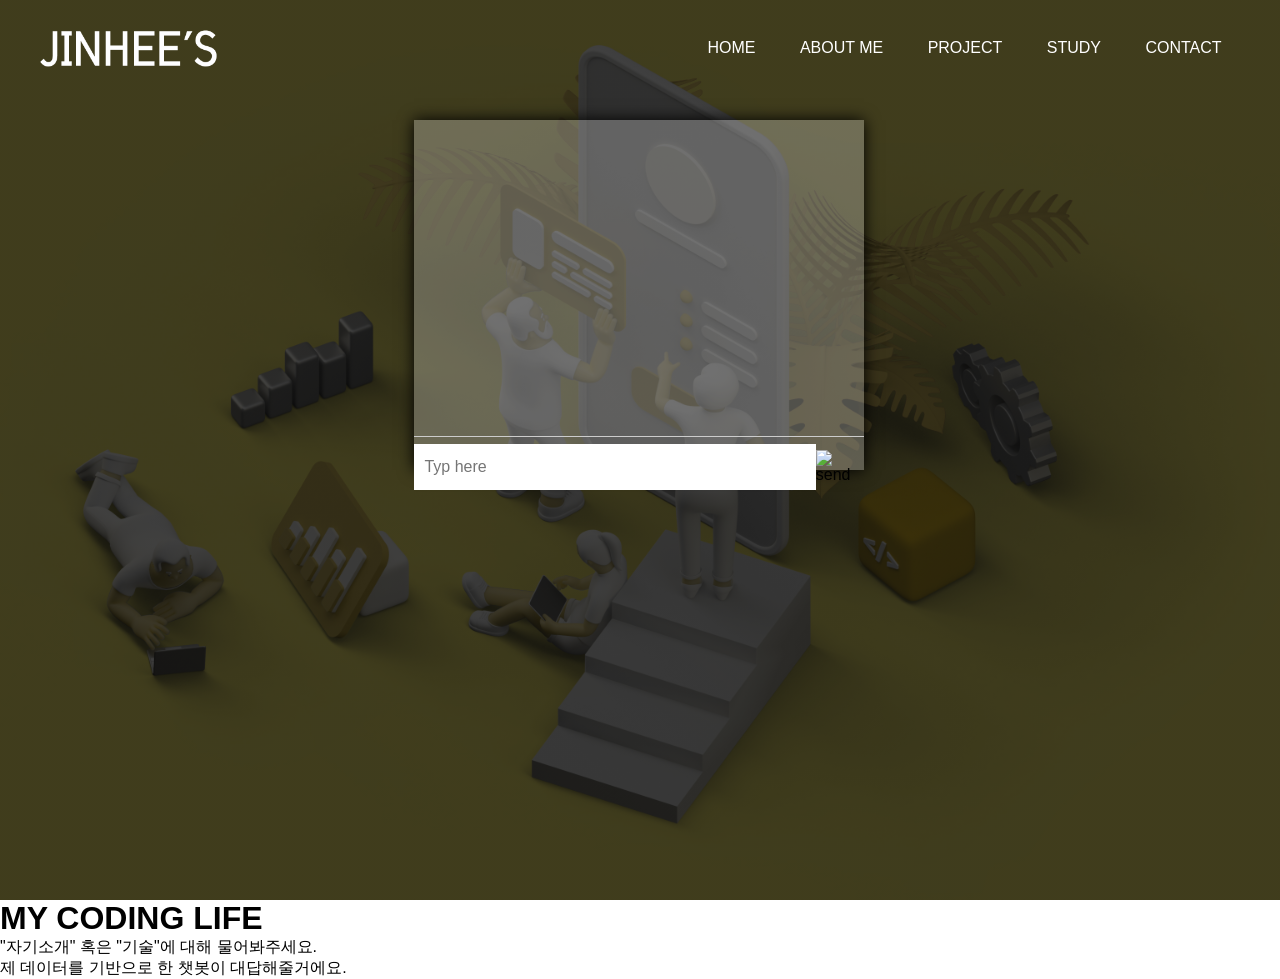
==== index.html @ d4c91d7c "Update index.html" ====
<html lang="en">
<head>
    <meta charset="UTF-8">
    <meta http-equiv="X-UA-Compatible" content="IE=edge">
    <meta name="viewport" content="width=device-width, initial-scale=1.0">
    <title>jinhee's Portfolio</title>
    <link rel="stylesheet" href="/css/style.css">
</head>
<body>
    <header>
        <div class="banner">
            <div class="navBar">
                <img src="/ima/logo.png" class="logo">
                <ul>
                    <li><a href = "https://wlsl6569.github.io/">Home</a></li>
                    <li><a href = "/html/AboutMe.html">About me</a></li>
                    <li><a href = "/html/Project.html">Project</a></li>
                    <li><a href = "">Study</a></li>
                    <li><a href = "https://www.linkedin.com/in/jinhee-jeon-2a186a271/">Contact</a></li>
                </ul>
            </div>
    </header>
      


    <main>
        <h1>MY CODING LIFE</h1>
        <p>"자기소개" 혹은 "기술"에 대해 물어봐주세요.<br/> 제 데이터를 기반으로 한 챗봇이 대답해줄거에요.</p>

          <div class="chatbot-a">     
                     <script src="/chatbot/response.js" defer></script>
                      <script src="/chatbot/app.js" defer></script>
             <div class="container">
                <div class="chat-body" word-break:normal ></div>
               <div class="chat-input">
                  <div class="input-sec">
                    <input type="text" id="txtInput" placeholder="Typ here" autofocus />
                 </div>
                 <div class="send">
                   <img src="images/send.svg" alt="send" />
                  </div>
                </div>
              </div>
            </div>   

                </div>

            </div>
    </main>
    <footer>
    </footer>

</body>
</html>
---- css/style.css ----
*{
    margin: 0;
    padding: 0;
    font-family: 'Poppins', sans-serif;
}
.banner{
    background-image:linear-gradient(rgba(0,0,0,0.75),rgba(0,0,0,0.75)),url(/ima/background.jpeg);
    background-size: cover;
    background-position: center;
    height: 100vh;
    width: 100%;
}
.navbar{
    width: 94%;
    margin: auto;
    padding: 2% 0;
    display: flex;
    align-items: center;
    justify-content: space-between;
}
.logo{
    width: 15%;
    cursor: pointer;
    height: auto;
    
}
.navbar ul li{
    display: inline-block;
    list-style: none;
    margin: 0 20px;
    position:relative;
}
.navbar ul li a{
    text-decoration: none;
    color: #fff;
    text-transform: uppercase;
}

/*맨 아랫줄 */
.navbar ul li::after {     
    content: '';
    width: 0px;
    height: 2.66px;
    background: #009688;
    position: absolute;
    left: 0;
    bottom: -20%;
    transition: 0.5s;
}
.navbar ul li:hover::after {     
    width: 100%;
}
.content{
    width: 100%;
    position: absolute;
    top: 50%;
    transform: translateY(-50%);
    text-align: center;
    color: #fff;
  
}
.content h1{
    font-size: 3rem;
    position: absolute;
    top: -50px; left: 48%;
    margin: -150px 0px 0px -180px;
    color: transparent;
    -webkit-text-stroke:1px #fff;
    background: url(/ima/lines.png);
    -webkit-background-clip : text;
    background-position: 0 0;
    animation: back 20s linear infinite;
}

@keyframes back{
    100%{
        background-position: 2000px 0;
    }
}

.content p{
    font-size: 1rem;
    position: absolute;
    top: 400px; left: 50%;
    margin: -150px 0px 0px -180px;
    line-height: 1.5;

}



.chabot-a{position: absolute;
left: 50%;}




.container {
    height: 350px;
    width: 450px;
    background: var(--light-color);
    background-color: rgba(255, 255, 255, 0.25);
    position: absolute;
    top: 30%; left: 48%;
    margin: -150px 0px 0px -200px;
    box-shadow: 0px 0px 15px 0px black;
  }
  .chat-header {
    height: 00px;
    display: flex;
    align-items: center;
    padding: 0px 30px;
    background-color: #0652c0;
    color: var(--light-color);
    font-size: 1.5rem;
  }
  
 
  .chat-body {
    height: 300px;
    display: flex;
    flex-direction: column;
    padding: 8px 10px;
    align-items: flex-end;
    overflow-y:scroll;
 
  }
  .chat-input {
    height: 60px;
    display: flex;
    align-items: center;
    border-top: 1px solid #ccc;
  }
  .input-sec {
    flex: 9;
  }
  .send {
    flex: 1;
    padding-right: 4px;
  }
  #txtInput {
    line-height: 30px;
    padding: 8px 10px;
    border: none;
    outline: none;
    caret-color: black;
    font-size: 1rem;
    width: 100%;
  }
  
  .chatbot-message,
  .user-message {
    padding: 8px;
    width: auto;
    background: #ccc;
    margin: 5px;
    width: max-content;
    border-radius: 10px 3px 10px 10px;
    word-break:break-all; 
    overflow-wrap: break-word;
    
  }
  .chatbot-message {
    width: auto;
    background: #0652c0;
    color: var(--light-color);
    align-self: flex-start;
    border-radius: 10px 10px 3px 10px;
    word-break:break-all; 
    overflow-wrap: break-word;
  }
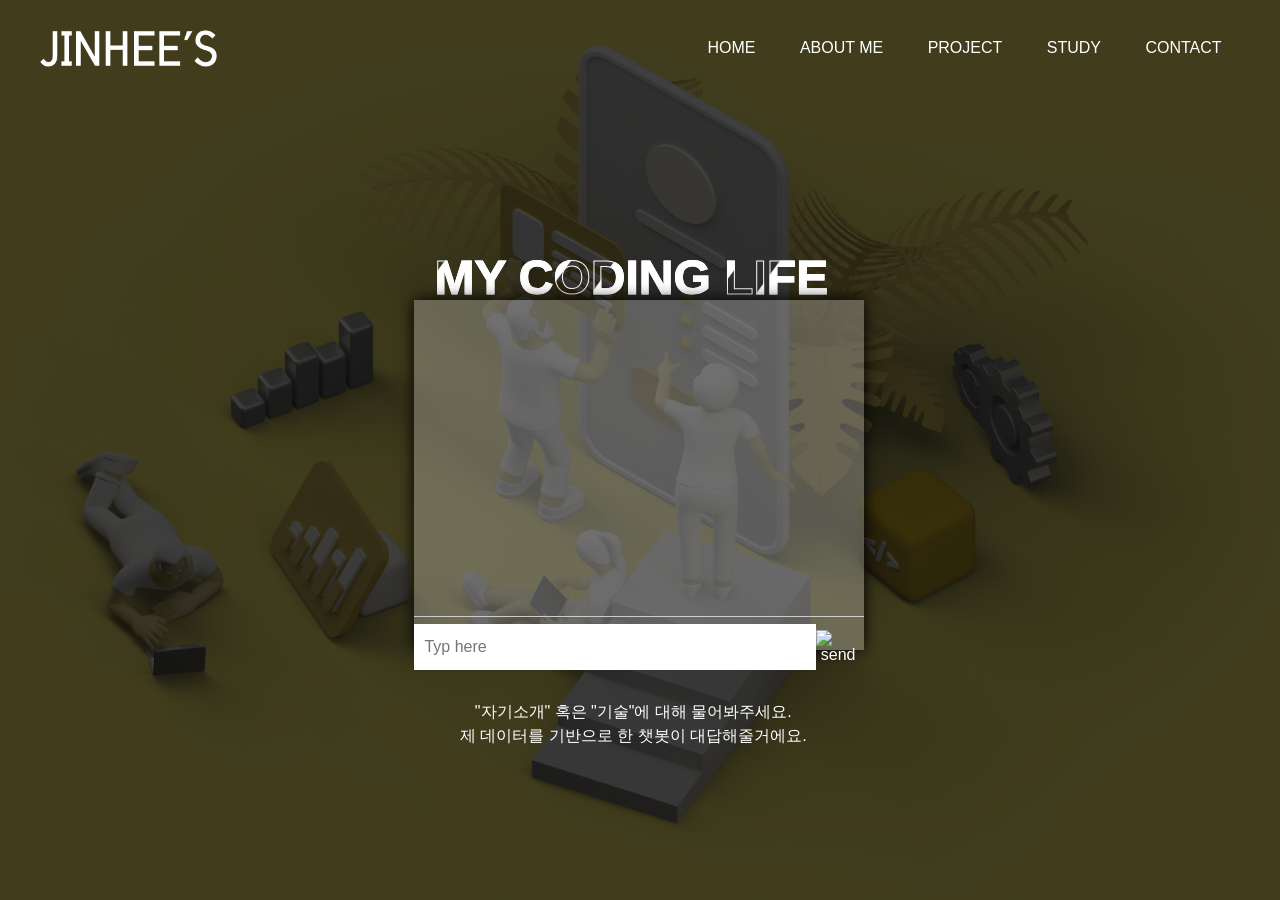
==== commit a4e69385: "Update index.html" ====
--- a/index.html
+++ b/index.html
@@ -7,7 +7,8 @@
     <link rel="stylesheet" href="/css/style.css">
 </head>
 <body>
-    <header>
+
+    <div class="site_top">
         <div class="banner">
             <div class="navBar">
                 <img src="/ima/logo.png" class="logo">
@@ -19,36 +20,30 @@
                     <li><a href = "https://www.linkedin.com/in/jinhee-jeon-2a186a271/">Contact</a></li>
                 </ul>
             </div>
-    </header>
-      
+            <div class="content">
+                <h1>MY CODING LIFE</h1>
+                <p>"자기소개" 혹은 "기술"에 대해 물어봐주세요.<br/> 제 데이터를 기반으로 한 챗봇이 대답해줄거에요.</p>
 
 
-    <main>
-        <h1>MY CODING LIFE</h1>
-        <p>"자기소개" 혹은 "기술"에 대해 물어봐주세요.<br/> 제 데이터를 기반으로 한 챗봇이 대답해줄거에요.</p>
+                <div class="chatbot-a">     
+                            <script src="/chatbot/response.js" defer></script>
+                            <script src="/chatbot/app.js" defer></script>
+                    <div class="container">
+                        <div class="chat-body" word-break:normal ></div>
+                    <div class="chat-input">
+                        <div class="input-sec">
+                            <input type="text" id="txtInput" placeholder="Typ here" autofocus />
+                        </div>
+                        <div class="send">
+                        <img src="images/send.svg" alt="send" />
+                        </div>
+                        </div>
+                    </div>
+                </div>   
+            </div>
 
-          <div class="chatbot-a">     
-                     <script src="/chatbot/response.js" defer></script>
-                      <script src="/chatbot/app.js" defer></script>
-             <div class="container">
-                <div class="chat-body" word-break:normal ></div>
-               <div class="chat-input">
-                  <div class="input-sec">
-                    <input type="text" id="txtInput" placeholder="Typ here" autofocus />
-                 </div>
-                 <div class="send">
-                   <img src="images/send.svg" alt="send" />
-                  </div>
-                </div>
-              </div>
-            </div>   
-
-                </div>
-
-            </div>
-    </main>
-    <footer>
-    </footer>
+        </div>
+    </div>
 
 </body>
-</html>
+</html>  
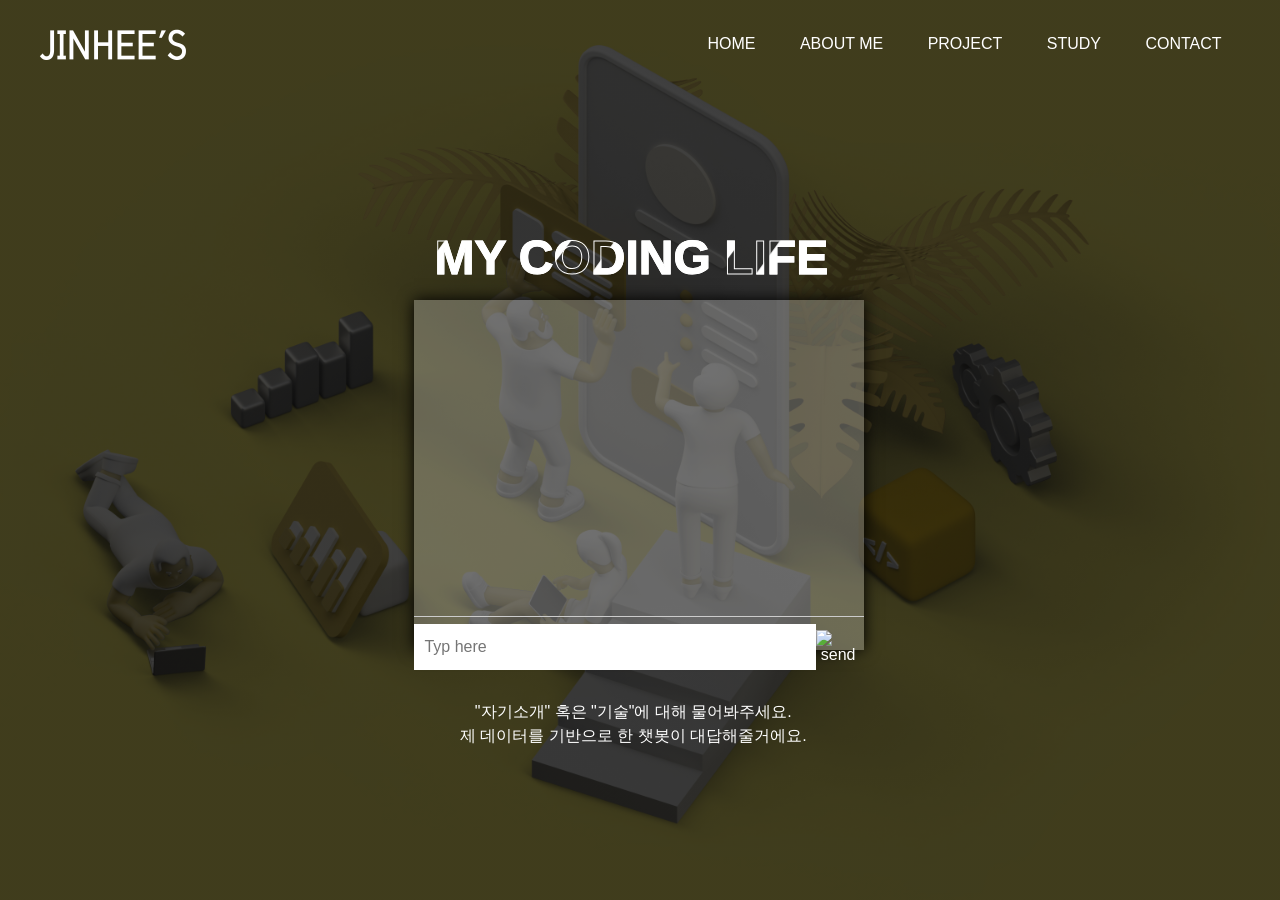
==== commit de6aea75: "Update index.html" ====
--- a/index.html
+++ b/index.html
@@ -16,7 +16,7 @@
                     <li><a href = "https://wlsl6569.github.io/">Home</a></li>
                     <li><a href = "/html/AboutMe.html">About me</a></li>
                     <li><a href = "/html/Project.html">Project</a></li>
-                    <li><a href = "">Study</a></li>
+                    <li><a href = "https://flannel-albatross-a49.notion.site/Learning-AI-989d74ce3a8a41ae9fb725b1cf384684">Study</a></li>
                     <li><a href = "https://www.linkedin.com/in/jinhee-jeon-2a186a271/">Contact</a></li>
                 </ul>
             </div>
--- a/css/style.css
+++ b/css/style.css
@@ -19,7 +19,7 @@
     justify-content: space-between;
 }
 .logo{
-    width: 15%;
+    width: 150px;
     cursor: pointer;
     height: auto;
     
@@ -29,6 +29,7 @@
     list-style: none;
     margin: 0 20px;
     position:relative;
+
 }
 .navbar ul li a{
     text-decoration: none;
@@ -70,6 +71,7 @@
     -webkit-background-clip : text;
     background-position: 0 0;
     animation: back 20s linear infinite;
+    transform: translate(0px,-20px);
 }
 
 @keyframes back{
@@ -169,3 +171,28 @@
     word-break:break-all; 
     overflow-wrap: break-word;
   } 
+
+  @media screen and (max-width: 768px) {
+
+    .content h1{
+        font-size: 1.5rem;
+        transform: translate(40%, 0%);}
+    .container {
+        height: 300px;
+        width: 300px;
+        position: absolute;
+        transform: translate(20%, 0%);
+    }
+    .navbar ul li {font-size: 0.5rem;
+    }
+    .content p {
+        transform: translate(8%,0%);
+    }
+    
+    
+}
+    @media screen and (max-height: 400px) {
+    .container, .content h1, .content p {
+        display: none;
+    }
+}
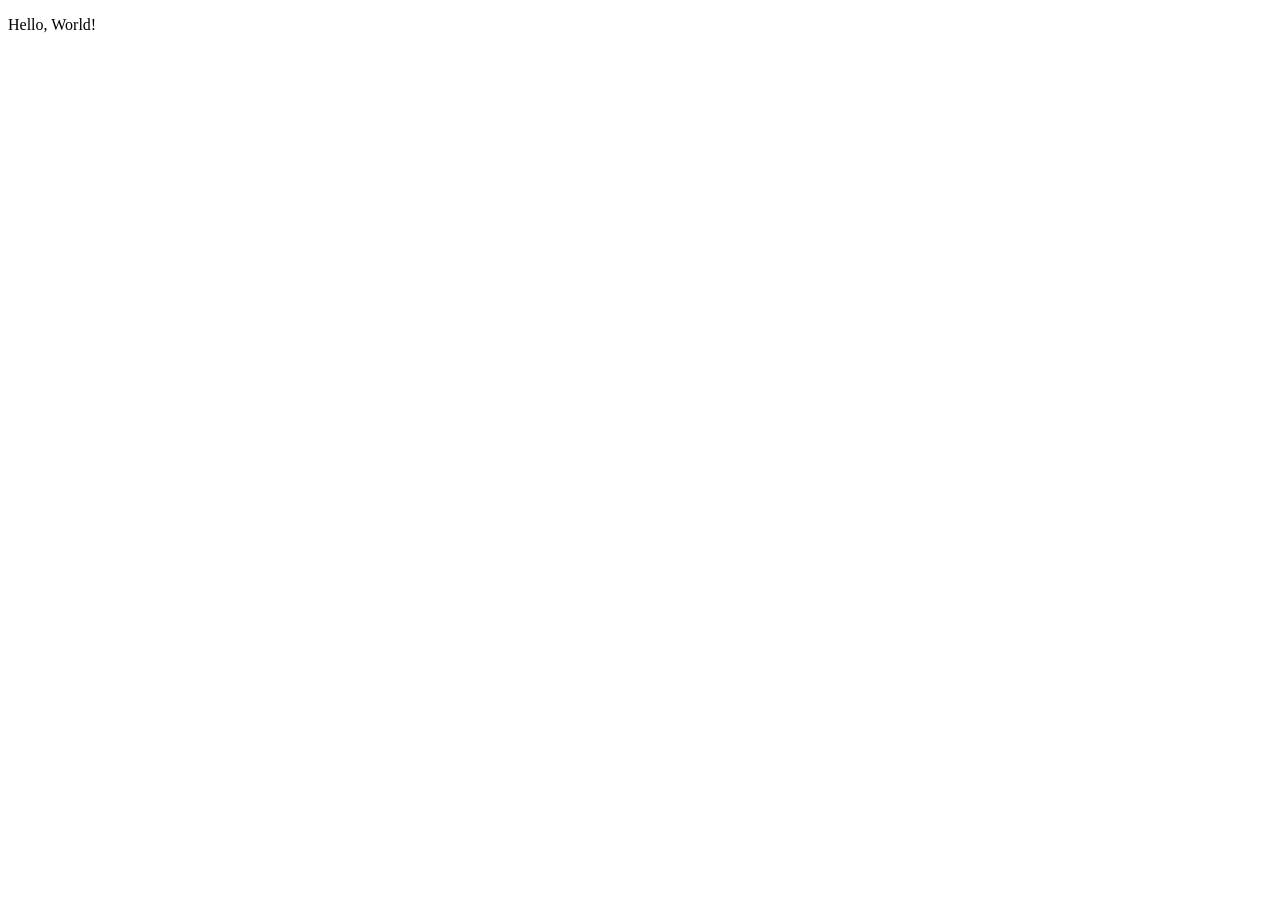
==== commit be71c7bc: "Add files via upload" ====
--- a/index.html
+++ b/index.html
@@ -1,49 +1,12 @@
-<html lang="en">
-<head>
-    <meta charset="UTF-8">
-    <meta http-equiv="X-UA-Compatible" content="IE=edge">
-    <meta name="viewport" content="width=device-width, initial-scale=1.0">
-    <title>jinhee's Portfolio</title>
-    <link rel="stylesheet" href="/css/style.css">
-</head>
-<body>
-
-    <div class="site_top">
-        <div class="banner">
-            <div class="navBar">
-                <img src="/ima/logo.png" class="logo">
-                <ul>
-                    <li><a href = "https://wlsl6569.github.io/">Home</a></li>
-                    <li><a href = "/html/AboutMe.html">About me</a></li>
-                    <li><a href = "/html/Project.html">Project</a></li>
-                    <li><a href = "https://flannel-albatross-a49.notion.site/Learning-AI-989d74ce3a8a41ae9fb725b1cf384684">Study</a></li>
-                    <li><a href = "https://www.linkedin.com/in/jinhee-jeon-2a186a271/">Contact</a></li>
-                </ul>
-            </div>
-            <div class="content">
-                <h1>MY CODING LIFE</h1>
-                <p>"자기소개" 혹은 "기술"에 대해 물어봐주세요.<br/> 제 데이터를 기반으로 한 챗봇이 대답해줄거에요.</p>
-
-
-                <div class="chatbot-a">     
-                            <script src="/chatbot/response.js" defer></script>
-                            <script src="/chatbot/app.js" defer></script>
-                    <div class="container">
-                        <div class="chat-body" word-break:normal ></div>
-                    <div class="chat-input">
-                        <div class="input-sec">
-                            <input type="text" id="txtInput" placeholder="Typ here" autofocus />
-                        </div>
-                        <div class="send">
-                        <img src="images/send.svg" alt="send" />
-                        </div>
-                        </div>
-                    </div>
-                </div>   
-            </div>
-
-        </div>
-    </div>
-
-</body>
-</html>  
+<!DOCTYPE html>
+<html lang="en">
+<head>
+	<meta charset="UTF-8">
+	<meta http-equiv="X-UA-Compatible" content="IE=edge">
+	<meta name="viewport" content="width=device-width, initial-scale=1.0">
+	<title>Portfolio</title>
+</head>
+<body>
+  <p>Hello, World!</p>
+</body>
+</html>
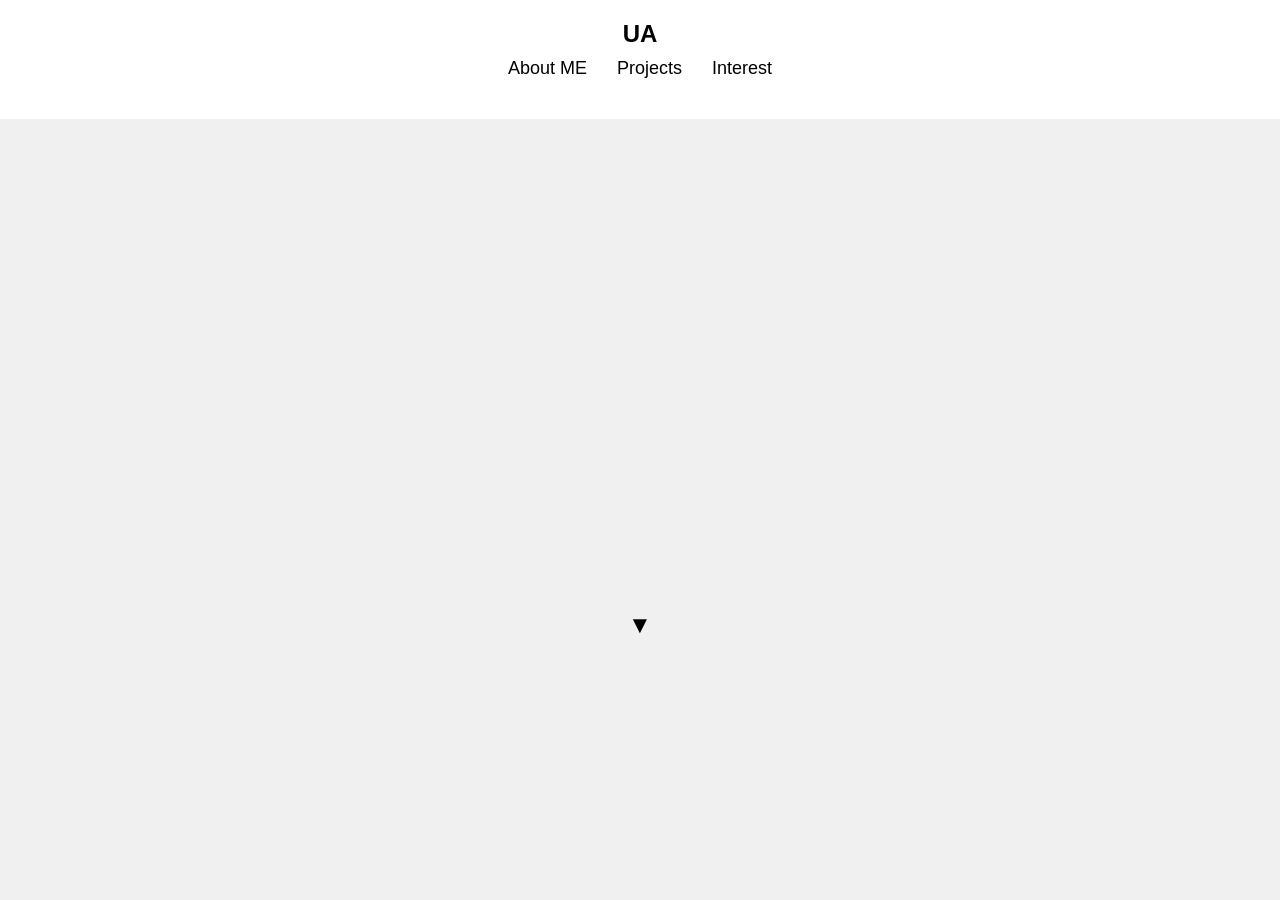
==== commit d0ac865c: "Update index.html" ====
--- a/index.html
+++ b/index.html
@@ -1,12 +1,75 @@
 <!DOCTYPE html>
 <html lang="en">
 <head>
-	<meta charset="UTF-8">
-	<meta http-equiv="X-UA-Compatible" content="IE=edge">
-	<meta name="viewport" content="width=device-width, initial-scale=1.0">
-	<title>Portfolio</title>
+    <meta charset="UTF-8">
+    <meta name="viewport" content="width=device-width, initial-scale=1.0">
+    <title>My Portfolio</title>
+    <style>
+        body, html {
+            margin: 0;
+            padding: 0;
+            font-family: Arial, sans-serif;
+            height: 100%;
+            background-color: #f0f0f0;
+        }
+        .header {
+            text-align: center;
+            background-color: #fff;
+            padding: 20px 0;
+        }
+        .header .logo {
+            font-size: 24px;
+            font-weight: bold;
+            color: #000;
+            margin-bottom: 10px;
+        }
+        .nav {
+            display: flex;
+            justify-content: center;
+            margin-bottom: 20px;
+        }
+        .nav a {
+            text-decoration: none;
+            color: #000;
+            margin: 0 15px;
+            font-size: 18px;
+        }
+        .banner {
+            background-image: url('banner.jpg'); /* Replace with your image */
+            background-size: cover;
+            background-position: center;
+            height: 60vh;
+            position: relative;
+        }
+        .banner img {
+            width: 100%;
+            height: auto;
+        }
+        .arrow {
+            position: absolute;
+            bottom: 20px;
+            left: 50%;
+            transform: translateX(-50%);
+            font-size: 24px;
+            color: #000;
+        }
+    </style>
 </head>
 <body>
-  <p>Hello, World!</p>
+
+    <div class="header">
+        <div class="logo">UA</div>
+        <div class="nav">
+            <a href="#about">About ME</a>
+            <a href="#projects">Projects</a>
+            <a href="#interest">Interest</a>
+        </div>
+    </div>
+
+    <div class="banner">
+        <!-- Add your image here -->
+        <div class="arrow">&#9660;</div>
+    </div>
+
 </body>
-</html>+</html>
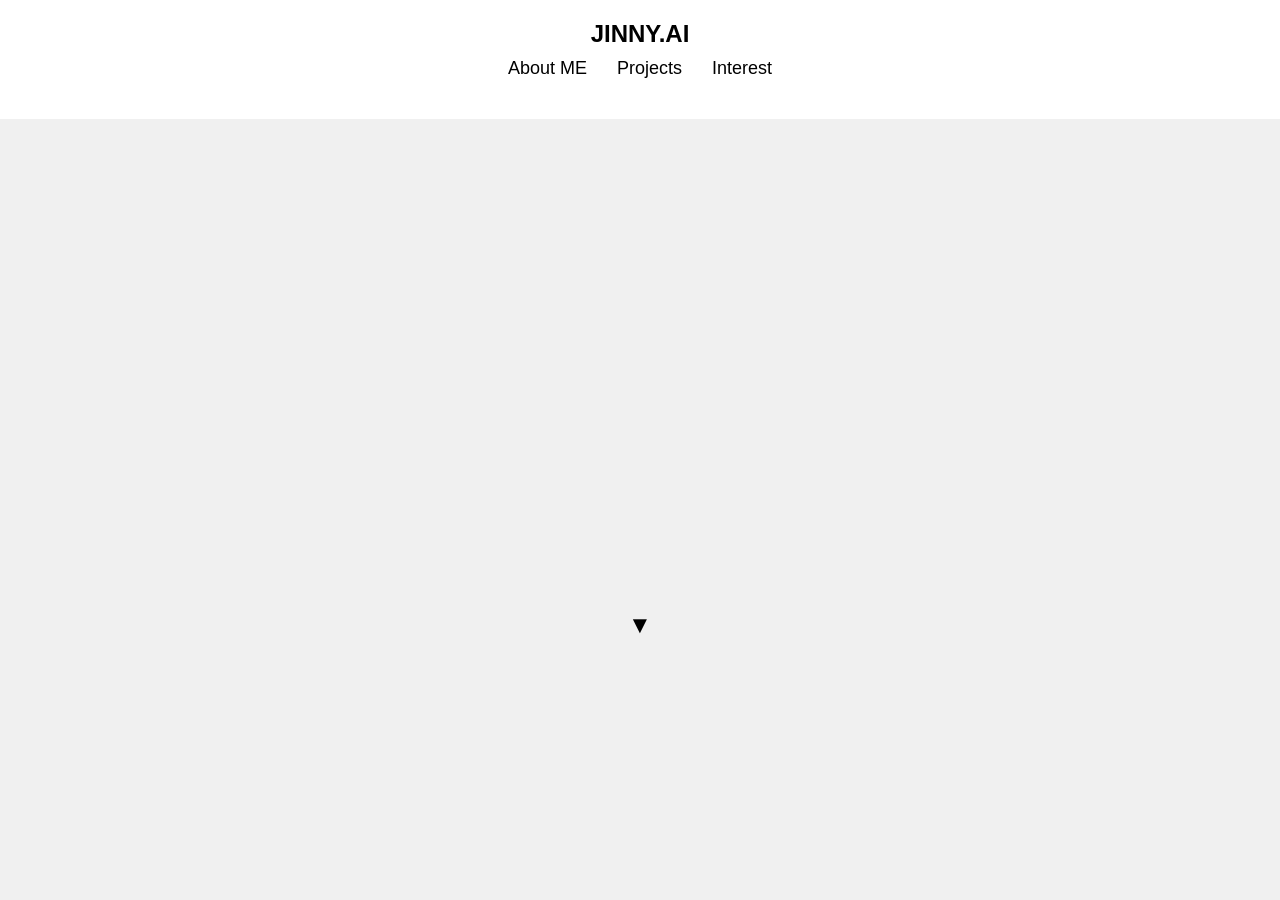
==== commit cd891062: "Update index.html" ====
--- a/index.html
+++ b/index.html
@@ -58,7 +58,7 @@
 <body>
 
     <div class="header">
-        <div class="logo">UA</div>
+        <div class="logo">JINNY.AI</div>
         <div class="nav">
             <a href="#about">About ME</a>
             <a href="#projects">Projects</a>
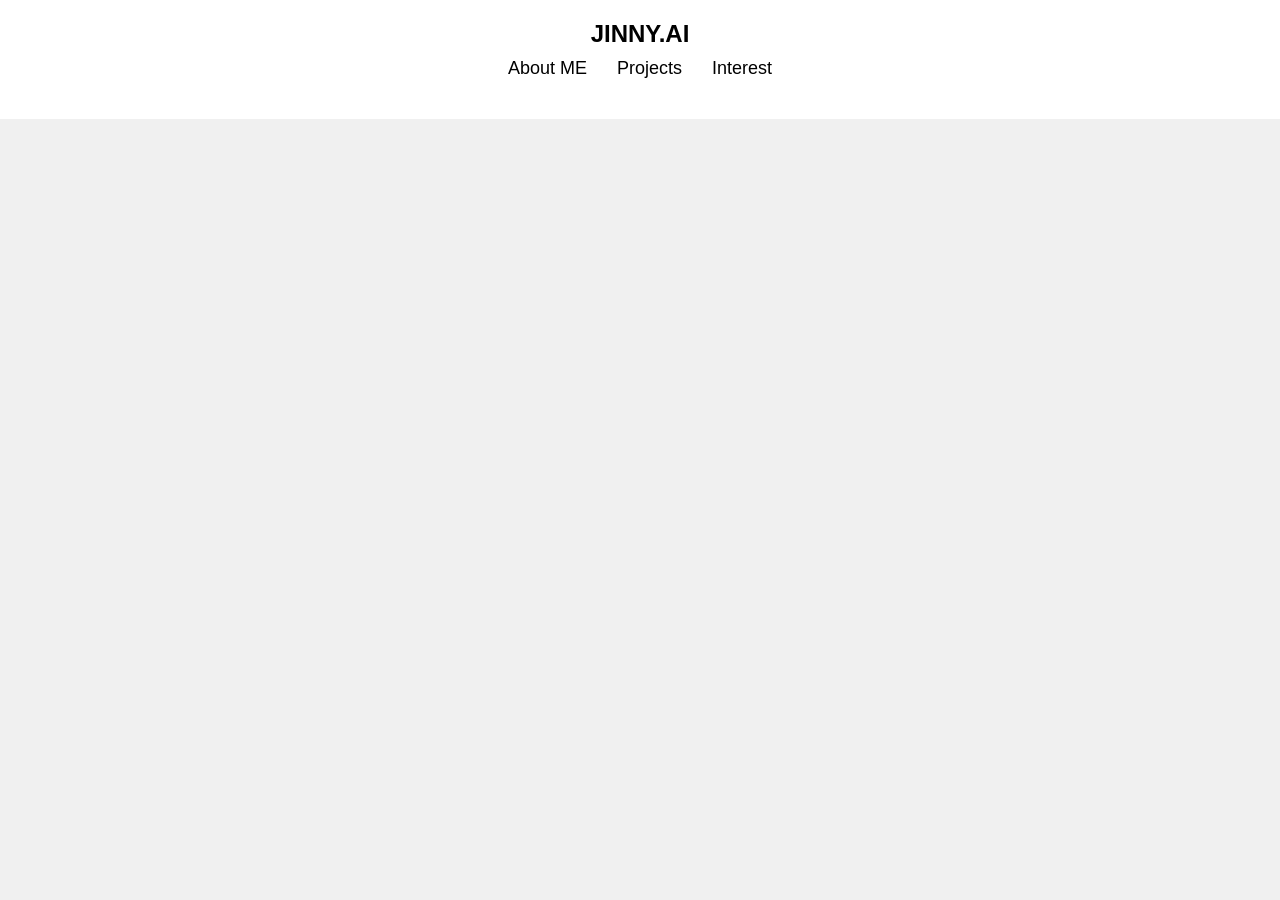
==== commit ffbc3954: "Update index.html" ====
--- a/index.html
+++ b/index.html
@@ -23,6 +23,10 @@
             color: #000;
             margin-bottom: 10px;
         }
+        .header .logo a {
+            text-decoration: none;
+            color: inherit;
+        }
         .nav {
             display: flex;
             justify-content: center;
@@ -45,30 +49,21 @@
             width: 100%;
             height: auto;
         }
-        .arrow {
-            position: absolute;
-            bottom: 20px;
-            left: 50%;
-            transform: translateX(-50%);
-            font-size: 24px;
-            color: #000;
-        }
     </style>
 </head>
 <body>
 
     <div class="header">
-        <div class="logo">JINNY.AI</div>
+        <div class="logo"><a href="index.html">JINNY.AI</a></div>
         <div class="nav">
-            <a href="#about">About ME</a>
-            <a href="#projects">Projects</a>
-            <a href="#interest">Interest</a>
+            <a href="about.html">About ME</a>
+            <a href="projects.html">Projects</a>
+            <a href="interest.html">Interest</a>
         </div>
     </div>
 
     <div class="banner">
         <!-- Add your image here -->
-        <div class="arrow">&#9660;</div>
     </div>
 
 </body>
